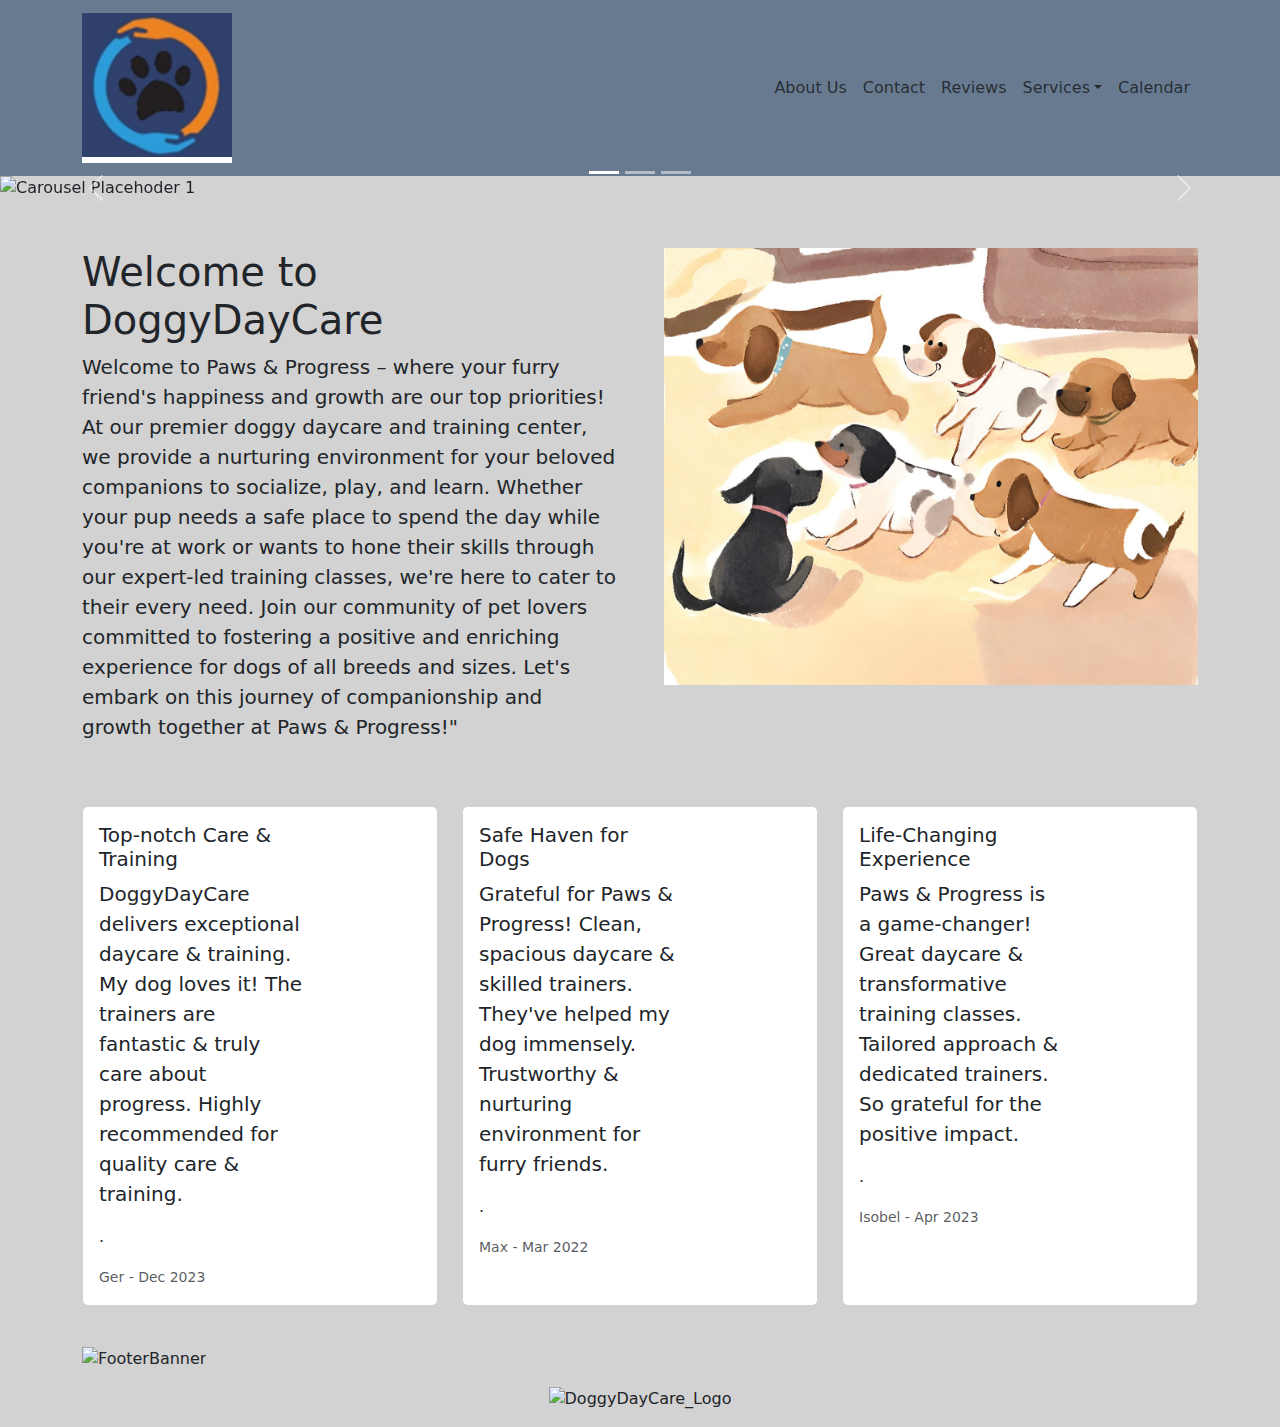
==== home.html @ 93fba358 "initial load" ====
<!DOCTYPE html>
<html lang="en">
<head>
    <meta charset="UTF-8">
    <meta name="viewport" content="width=device-width, initial-scale=1.0">
    <title>DoggyDayCare</title>
    <!--bootstrap css-->
    <link href="https://cdn.jsdelivr.net/npm/bootstrap@5.3.3/dist/css/bootstrap.min.css" rel="stylesheet" integrity="sha384-QWTKZyjpPEjISv5WaRU9OFeRpok6YctnYmDr5pNlyT2bRjXh0JMhjY6hW+ALEwIH" crossorigin="anonymous">
    <!--style-->
    <style>
    .social-icon-container {
    text-align: center;
    border-radius: 50%;
    border: 2px solid #000;
    width: 40px; /* Adjust size as needed */
    height: 40px; /* Adjust size as needed */
    line-height: 40px; /* Adjust size as needed */
    }
    .social-icon-container svg {
    width: 20px; /* Adjust size as needed */
    height: 20px; /* Adjust size as needed */
    vertical-align: middle;
    }
    .navbar-custom{
      background-color: #687a8f;
    }
    </style>
    <!--favicon--> <!--need to update image used-->
    <link rel="apple-touch-icon" sizes="180x180" href="images/favicon/apple-touch-icon.png">
    <link rel="icon" type="image/png" sizes="32x32" href="images/favicon/favicon-32x32.png">
    <link rel="icon" type="image/png" sizes="16x16" href="images/favicon/favicon-16x16.png">
    <link rel="manifest" href="images/favicon/site.webmanifest">
    <link rel="mask-icon" href="images/favicon/safari-pinned-tab.svg" color="#5bbad5">
    <meta name="msapplication-TileColor" content="#da532c">
    <meta name="theme-color" content="#ffffff">
    
  </head>
  <body style="background-color: #d2d2d2;">
    <!--navbar--><!--need to update image for logo-->
    <nav class="navbar navbar-expand-lg navbar-custom">
        <div class="container">
          <a class="navbar-brand" href="home.html"><img src ="media/images/DoggyDayCare_Logo.png" alt="DoggyDayCare Logo" height="150"></a>
          <button class="navbar-toggler" type="button" data-bs-toggle="collapse" data-bs-target="#navbarNav" aria-controls="navbarNav" aria-expanded="false" aria-label="Toggle navigation">
            <span class="navbar-toggler-icon"></span>
          </button>
          <div class="collapse navbar-collapse" id="navbarNav">
            <ul class="navbar-nav ms-auto">
              <li class="nav-item">
                <a class="nav-link" href="/about/about.html">About Us</a>
              </li>
              <li class="nav-item">
                <a class="nav-link" href="/contact/contact.html">Contact</a>
              </li>
              <li class="nav-item">
                <a class="nav-link" href="/reviews/reviews.html">Reviews</a>
              </li>
              <li class="nav-item dropdown">
                <a class="nav-link dropdown-toggle" href="/services/services.html" role="button" data-bs-toggle="dropdown" aria-expanded="false">Services</a>
                <ul class="dropdown-menu">
                  <li><a class="dropdown-item" href="/services/services.html#Class1">Class1 Placeholder</a></li>
                  <li><a class="dropdown-item" href="/services/services.html#Class2">Class2 Placeholder</a></li>
                  <li><a class="dropdown-item" href="services.html#Class3">Class3 Placeholder</a></li>
                </ul>
              </li>
              <li class="nav-item">
                <a class="nav-link" href="/calendar/calendar.html">Calendar</a>
              </li>
            </ul>
          </div>
        </div>
      </nav>

    <!--carousel of images-->
    <div id="carouselExampleIndicators" class="carousel slide">
      <div class="carousel-indicators">
        <button type="button" data-bs-target="#carouselExampleIndicators" data-bs-slide-to="0" class="active" aria-current="true" aria-label="Slide 1"></button>
        <button type="button" data-bs-target="#carouselExampleIndicators" data-bs-slide-to="1" aria-label="Slide 2"></button>
        <button type="button" data-bs-target="#carouselExampleIndicators" data-bs-slide-to="2" aria-label="Slide 3"></button>
      </div>
      <div class="carousel-inner">
        <div class="carousel-item active">
          <img src="/media/images/banner1.png" style=max-height:350px; class="d-block w-100" alt="Carousel Placehoder 1">
          <div class="carousel-caption d-none d-md-block">
            <h5>Slide Label</h5>
            <p>Slide Text Blurb</p>
          </div>
        </div>
        <div class="carousel-item">
          <img src="/media/images/banner2.png" style=max-height:350px class="d-block w-100" alt="Carousel Placehoder 2">
        </div>
        <div class="carousel-item">
          <img src="############" height="auto" class="d-block w-100" alt="Carousel Placehoder 3">
        </div>
      </div>
      <button class="carousel-control-prev" type="button" data-bs-target="#carouselExampleIndicators" data-bs-slide="prev">
        <span class="carousel-control-prev-icon" aria-hidden="true"></span>
        <span class="visually-hidden">Previous</span>
      </button>
      <button class="carousel-control-next" type="button" data-bs-target="#carouselExampleIndicators" data-bs-slide="next">
        <span class="carousel-control-next-icon" aria-hidden="true"></span>
        <span class="visually-hidden">Next</span>
      </button>
  </div>

    <!--div container welcome to DoggyDayCare-->
      <div class="container my-5">
        <div class="row gx-5">
          <div class="col-lg-6">
              <h1>Welcome to DoggyDayCare</h1>
              <p class="lead">Welcome to Paws & Progress – where your furry friend's happiness and growth are our top priorities! At our premier doggy daycare and training center, we provide a nurturing environment for your beloved companions to socialize, play, and learn. Whether your pup needs a safe place to spend the day while you're at work or wants to hone their skills through our expert-led training classes, we're here to cater to their every need. Join our community of pet lovers committed to fostering a positive and enriching experience for dogs of all breeds and sizes. Let's embark on this journey of companionship and growth together at Paws & Progress!"</p>
          </div>
          <div class="col-lg-6">
            <div>
                <img src="/media/images/puppierplaying.jpeg" alt="Watercolour image of puppies playing" class="img-fluid">
            </div>
          </div>
        </div>
      </div>

    <!--div container for review cards, reviews all 250 characters-->
    <!--horizontal cards-->
    <div class="container my-4">
      <div class="row justify-content-between">
        <div class="col-lg-4 mb-3">
          <div class="card h-100" style="max-width: 540px;">
            <div class="row g-0">
              <div class="col-md-8">
                <div class="card-body">
                  <h5 class="card-title">Top-notch Care & Training</h5>
                  <p class="lead">DoggyDayCare delivers exceptional daycare & training. My dog loves it! The trainers are fantastic & truly care about progress. Highly recommended for quality care & training.</p>
                  <p class="card-text">.</p>
                  <p class="card-text"><small class="text-muted">Ger - Dec 2023</small></p>
                </div>
              </div>
            </div>
          </div>
        </div>
        <div class="col-lg-4 mb-3">
          <div class="card h-100" style="max-width: 540px;">
            <div class="row g-0">
              <div class="col-md-8">
                <div class="card-body">
                  <h5 class="card-title">Safe Haven for Dogs</h5>
                  <p class="lead">Grateful for Paws & Progress! Clean, spacious daycare & skilled trainers. They've helped my dog immensely. Trustworthy & nurturing environment for furry friends.</p>
                  <p class="card-text">.</p>
                  <p class="card-text"><small class="text-muted">Max - Mar 2022</small></p>
                </div>
              </div>
            </div>
          </div>
        </div>
        <div class="col-lg-4 mb-3">
          <div class="card h-100" style="max-width: 540px;">
            <div class="row g-0">
              <div class="col-md-8">
                <div class="card-body">
                  <h5 class="card-title">Life-Changing Experience</h5>
                  <p class="lead">Paws & Progress is a game-changer! Great daycare & transformative training classes. Tailored approach & dedicated trainers. So grateful for the positive impact.</p>
                  <p class="card-text">.</p>
                  <p class="card-text"><small class="text-muted">Isobel - Apr 2023</small></p>
                </div>
              </div>
            </div>
          </div>
        </div>
      </div>
    </div>   


    <!--container of footer banner????????-->
    <div class="container">
      <div class="row">
        <div class="col-12">
          <img src="############" alt="FooterBanner" class="img-fluid" style="margin: 0; padding: 0;">
        </div>
    </div>
    
    <!--footer logo-->
    <div id="footer" class="container">
      <footer>
        <div class="row my-2 justify-content-between text-center">
          <div class="col-3 my-2"></div>
          <div class="col-6 my-2">
            <img src="#######" alt="DoggyDayCare_Logo" height="50">
          </div>
          <div class="col-3 my-2"></div>
        </div>
      </footer>
    </div>

<!--Bootstrap JS Code-->
<script src="https://cdn.jsdelivr.net/npm/bootstrap@5.3.3/dist/js/bootstrap.bundle.min.js" integrity="sha384-YvpcrYf0tY3lHB60NNkmXc5s9fDVZLESaAA55NDzOxhy9GkcIdslK1eN7N6jIeHz" crossorigin="anonymous"></script>
</body>
</html>
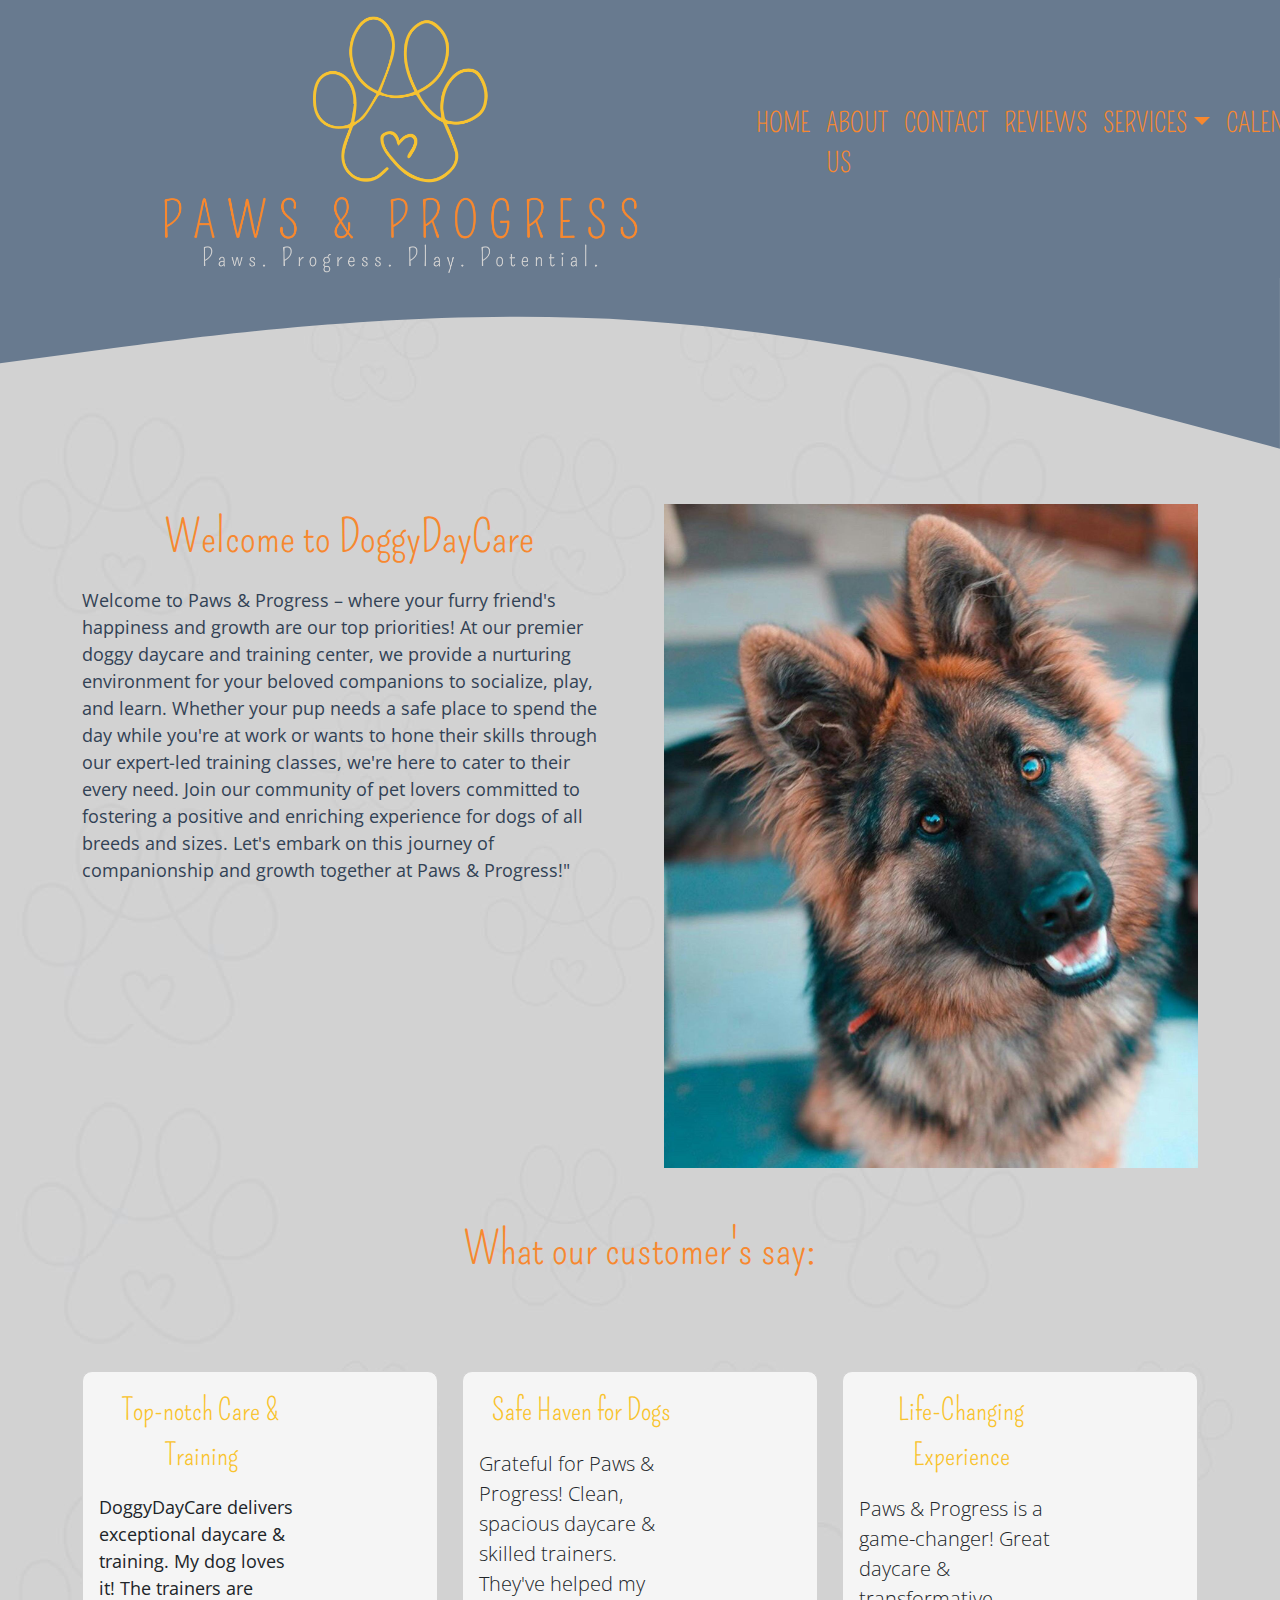
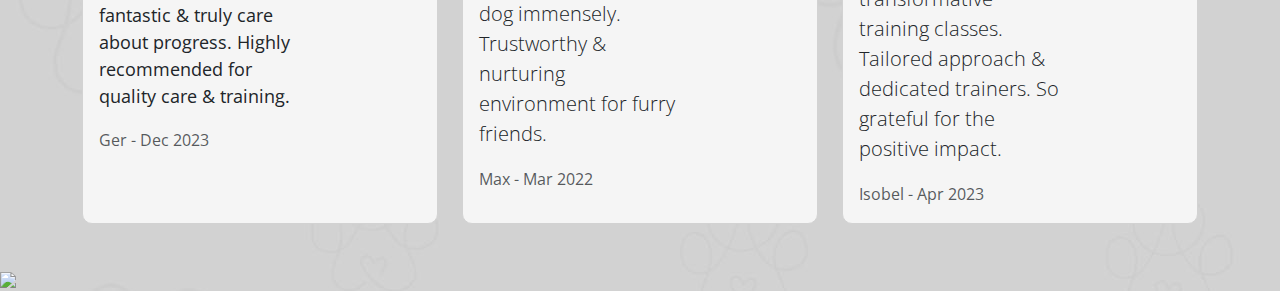
==== commit d40b8522: "Merge branch 'main' of https://github.com/sfmullins/doggydaycare" ====
--- a/home.html
+++ b/home.html
@@ -1,192 +1,136 @@
 <!DOCTYPE html>
 <html lang="en">
 <head>
-    <meta charset="UTF-8">
-    <meta name="viewport" content="width=device-width, initial-scale=1.0">
-    <title>DoggyDayCare</title>
-    <!--bootstrap css-->
-    <link href="https://cdn.jsdelivr.net/npm/bootstrap@5.3.3/dist/css/bootstrap.min.css" rel="stylesheet" integrity="sha384-QWTKZyjpPEjISv5WaRU9OFeRpok6YctnYmDr5pNlyT2bRjXh0JMhjY6hW+ALEwIH" crossorigin="anonymous">
-    <!--style-->
-    <style>
-    .social-icon-container {
-    text-align: center;
-    border-radius: 50%;
-    border: 2px solid #000;
-    width: 40px; /* Adjust size as needed */
-    height: 40px; /* Adjust size as needed */
-    line-height: 40px; /* Adjust size as needed */
-    }
-    .social-icon-container svg {
-    width: 20px; /* Adjust size as needed */
-    height: 20px; /* Adjust size as needed */
-    vertical-align: middle;
-    }
-    .navbar-custom{
-      background-color: #687a8f;
-    }
-    </style>
-    <!--favicon--> <!--need to update image used-->
-    <link rel="apple-touch-icon" sizes="180x180" href="images/favicon/apple-touch-icon.png">
-    <link rel="icon" type="image/png" sizes="32x32" href="images/favicon/favicon-32x32.png">
-    <link rel="icon" type="image/png" sizes="16x16" href="images/favicon/favicon-16x16.png">
-    <link rel="manifest" href="images/favicon/site.webmanifest">
-    <link rel="mask-icon" href="images/favicon/safari-pinned-tab.svg" color="#5bbad5">
-    <meta name="msapplication-TileColor" content="#da532c">
-    <meta name="theme-color" content="#ffffff">
-    
-  </head>
-  <body style="background-color: #d2d2d2;">
-    <!--navbar--><!--need to update image for logo-->
-    <nav class="navbar navbar-expand-lg navbar-custom">
-        <div class="container">
-          <a class="navbar-brand" href="home.html"><img src ="media/images/DoggyDayCare_Logo.png" alt="DoggyDayCare Logo" height="150"></a>
-          <button class="navbar-toggler" type="button" data-bs-toggle="collapse" data-bs-target="#navbarNav" aria-controls="navbarNav" aria-expanded="false" aria-label="Toggle navigation">
-            <span class="navbar-toggler-icon"></span>
-          </button>
-          <div class="collapse navbar-collapse" id="navbarNav">
-            <ul class="navbar-nav ms-auto">
-              <li class="nav-item">
-                <a class="nav-link" href="/about/about.html">About Us</a>
-              </li>
-              <li class="nav-item">
-                <a class="nav-link" href="/contact/contact.html">Contact</a>
-              </li>
-              <li class="nav-item">
-                <a class="nav-link" href="/reviews/reviews.html">Reviews</a>
-              </li>
-              <li class="nav-item dropdown">
-                <a class="nav-link dropdown-toggle" href="/services/services.html" role="button" data-bs-toggle="dropdown" aria-expanded="false">Services</a>
-                <ul class="dropdown-menu">
-                  <li><a class="dropdown-item" href="/services/services.html#Class1">Class1 Placeholder</a></li>
-                  <li><a class="dropdown-item" href="/services/services.html#Class2">Class2 Placeholder</a></li>
-                  <li><a class="dropdown-item" href="services.html#Class3">Class3 Placeholder</a></li>
-                </ul>
-              </li>
-              <li class="nav-item">
-                <a class="nav-link" href="/calendar/calendar.html">Calendar</a>
-              </li>
-            </ul>
-          </div>
-        </div>
-      </nav>
+  <meta charset="UTF-8">
+  <meta name="viewport" content="width=device-width, initial-scale=1.0">
+  <title>DoggyDayCare</title>
+  <!--bootstrap css-->
+  <link href="https://cdn.jsdelivr.net/npm/bootstrap@5.3.3/dist/css/bootstrap.min.css" rel="stylesheet" integrity="sha384-QWTKZyjpPEjISv5WaRU9OFeRpok6YctnYmDr5pNlyT2bRjXh0JMhjY6hW+ALEwIH" crossorigin="anonymous">
+  <!--style-->
+  <link rel="preconnect" href="https://fonts.googleapis.com">
+  <link rel="preconnect" href="https://fonts.gstatic.com" crossorigin>
+  <link href="https://fonts.googleapis.com/css2?family=Open+Sans:ital,wght@0,300..800;1,300..800&family=Pompiere&display=swap" rel="stylesheet">
+  <link rel="stylesheet" href="../style.css">
+  
+</head>
+<body>
+<!--navbar-->
+<nav class="navbar navbar-expand-lg navbar-custom pb-0">
+  <div class="container">
+    <a class="navbar-brand" href="../home.html"><img src ="../media/images/pawsprogresslogo.png" alt="PawsProgress_Logo" height="260"></a>
+    <button class="navbar-toggler" type="button" data-bs-toggle="collapse" data-bs-target="#navbarNav" aria-controls="navbarNav" aria-expanded="false" aria-label="Toggle navigation">
+      <span class="navbar-toggler-icon"></span>
+    </button>
+    <div class="collapse navbar-collapse" id="navbarNav">
+      <ul class="navbar-nav ms-auto">
+        <li class="nav-item">
+            <a class="nav-link" href="../home.html">HOME</a>
+        </li>
+        <li class="nav-item">
+          <a class="nav-link" href="../about/about.html">ABOUT US</a>
+        </li>
+        <li class="nav-item">
+          <a class="nav-link" href="../contact/contact.html">CONTACT</a>
+        </li>
+        <li class="nav-item">
+          <a class="nav-link" href="../reviews/reviews.html">REVIEWS</a>
+        </li>
+        <li class="nav-item dropdown">
+          <a class="nav-link dropdown-toggle" href="../services/services.html" role="button" data-bs-toggle="dropdown" aria-expanded="false">SERVICES</a>
+          <ul class="dropdown-menu">
+              <li><a class="dropdown-item" href="../services/services.html#Class1">Class1 Placeholder</a></li>
+              <li><a class="dropdown-item" href="../services/services.html#Class2">Class2 Placeholder</a></li>
+              <li><a class="dropdown-item" href="../services/services.html#Class3">Class3 Placeholder</a></li>
+          </ul>
+        </li>
+        <li class="nav-item">
+          <a class="nav-link" href="../calendar/calendar.html">CALENDAR</a>
+        </li>
+      </ul>
+    </div>
+  </div>
+</nav>
+<div class="image-fluid">
+  <svg xmlns="http://www.w3.org/2000/svg" viewBox="0 0 1440 200"><path fill="#687A8F " fill-opacity="1" d="M0,96L120,80C240,64,480,32,720,48C960,64,1200,128,1320,160L1440,192L1440,0L1320,0C1200,0,960,0,720,0C480,0,240,0,120,0L0,0Z"></path></svg>
+</div>
 
-    <!--carousel of images-->
-    <div id="carouselExampleIndicators" class="carousel slide">
-      <div class="carousel-indicators">
-        <button type="button" data-bs-target="#carouselExampleIndicators" data-bs-slide-to="0" class="active" aria-current="true" aria-label="Slide 1"></button>
-        <button type="button" data-bs-target="#carouselExampleIndicators" data-bs-slide-to="1" aria-label="Slide 2"></button>
-        <button type="button" data-bs-target="#carouselExampleIndicators" data-bs-slide-to="2" aria-label="Slide 3"></button>
+<!--div container welcome to DoggyDayCare-->
+  <div class="container my-5">
+    <div class="row gx-5">
+      <div class="col-lg-6">
+          <p class="apricot">Welcome to DoggyDayCare</p>
+          <p>Welcome to Paws & Progress – where your furry friend's happiness and growth are our top priorities! At our premier doggy daycare and training center, we provide a nurturing environment for your beloved companions to socialize, play, and learn. Whether your pup needs a safe place to spend the day while you're at work or wants to hone their skills through our expert-led training classes, we're here to cater to their every need. Join our community of pet lovers committed to fostering a positive and enriching experience for dogs of all breeds and sizes. Let's embark on this journey of companionship and growth together at Paws & Progress!"</p>
       </div>
-      <div class="carousel-inner">
-        <div class="carousel-item active">
-          <img src="/media/images/banner1.png" style=max-height:350px; class="d-block w-100" alt="Carousel Placehoder 1">
-          <div class="carousel-caption d-none d-md-block">
-            <h5>Slide Label</h5>
-            <p>Slide Text Blurb</p>
-          </div>
-        </div>
-        <div class="carousel-item">
-          <img src="/media/images/banner2.png" style=max-height:350px class="d-block w-100" alt="Carousel Placehoder 2">
-        </div>
-        <div class="carousel-item">
-          <img src="############" height="auto" class="d-block w-100" alt="Carousel Placehoder 3">
+      <div class="col-lg-6">
+        <div>
+            <img src="/media/images/gsd_tilt.jpg" alt="Image of a German Shepard with its head tilted to the side" class="img-fluid">
         </div>
       </div>
-      <button class="carousel-control-prev" type="button" data-bs-target="#carouselExampleIndicators" data-bs-slide="prev">
-        <span class="carousel-control-prev-icon" aria-hidden="true"></span>
-        <span class="visually-hidden">Previous</span>
-      </button>
-      <button class="carousel-control-next" type="button" data-bs-target="#carouselExampleIndicators" data-bs-slide="next">
-        <span class="carousel-control-next-icon" aria-hidden="true"></span>
-        <span class="visually-hidden">Next</span>
-      </button>
+    </div>
   </div>
 
-    <!--div container welcome to DoggyDayCare-->
-      <div class="container my-5">
-        <div class="row gx-5">
-          <div class="col-lg-6">
-              <h1>Welcome to DoggyDayCare</h1>
-              <p class="lead">Welcome to Paws & Progress – where your furry friend's happiness and growth are our top priorities! At our premier doggy daycare and training center, we provide a nurturing environment for your beloved companions to socialize, play, and learn. Whether your pup needs a safe place to spend the day while you're at work or wants to hone their skills through our expert-led training classes, we're here to cater to their every need. Join our community of pet lovers committed to fostering a positive and enriching experience for dogs of all breeds and sizes. Let's embark on this journey of companionship and growth together at Paws & Progress!"</p>
-          </div>
-          <div class="col-lg-6">
-            <div>
-                <img src="/media/images/puppierplaying.jpeg" alt="Watercolour image of puppies playing" class="img-fluid">
+<!--reviews, horizontal cards, 250 characters-->
+<div class="container pb-5">
+  <div class="row">
+    <div class="col-lg-3"></div><!--spacing-->
+    <div class="col-lg-6" style="text-align: center;">
+      <p class="apricot">What our customer's say:</p>
+    </div>
+    <div class="col-lg-3"></div><!--spacing-->
+    </div>
+</div>
+
+<div class="container my-4">
+  <div class="row justify-content-between">
+    <div class="col-lg-4 mb-3">
+      <div class="card h-100" style="max-width: 540px; background-color: whitesmoke;">
+        <div class="row g-0">
+          <div class="col-md-8">
+            <div class="card-body">
+              <p class="lemon-smaller">Top-notch Care & Training</p>
+              <p>DoggyDayCare delivers exceptional daycare & training. My dog loves it! The trainers are fantastic & truly care about progress. Highly recommended for quality care & training.</p>
+              <p class="card-text"><small class="text-muted">Ger - Dec 2023</small></p>
             </div>
           </div>
         </div>
       </div>
-
-    <!--div container for review cards, reviews all 250 characters-->
-    <!--horizontal cards-->
-    <div class="container my-4">
-      <div class="row justify-content-between">
-        <div class="col-lg-4 mb-3">
-          <div class="card h-100" style="max-width: 540px;">
-            <div class="row g-0">
-              <div class="col-md-8">
-                <div class="card-body">
-                  <h5 class="card-title">Top-notch Care & Training</h5>
-                  <p class="lead">DoggyDayCare delivers exceptional daycare & training. My dog loves it! The trainers are fantastic & truly care about progress. Highly recommended for quality care & training.</p>
-                  <p class="card-text">.</p>
-                  <p class="card-text"><small class="text-muted">Ger - Dec 2023</small></p>
-                </div>
-              </div>
-            </div>
-          </div>
-        </div>
-        <div class="col-lg-4 mb-3">
-          <div class="card h-100" style="max-width: 540px;">
-            <div class="row g-0">
-              <div class="col-md-8">
-                <div class="card-body">
-                  <h5 class="card-title">Safe Haven for Dogs</h5>
-                  <p class="lead">Grateful for Paws & Progress! Clean, spacious daycare & skilled trainers. They've helped my dog immensely. Trustworthy & nurturing environment for furry friends.</p>
-                  <p class="card-text">.</p>
-                  <p class="card-text"><small class="text-muted">Max - Mar 2022</small></p>
-                </div>
-              </div>
-            </div>
-          </div>
-        </div>
-        <div class="col-lg-4 mb-3">
-          <div class="card h-100" style="max-width: 540px;">
-            <div class="row g-0">
-              <div class="col-md-8">
-                <div class="card-body">
-                  <h5 class="card-title">Life-Changing Experience</h5>
-                  <p class="lead">Paws & Progress is a game-changer! Great daycare & transformative training classes. Tailored approach & dedicated trainers. So grateful for the positive impact.</p>
-                  <p class="card-text">.</p>
-                  <p class="card-text"><small class="text-muted">Isobel - Apr 2023</small></p>
-                </div>
-              </div>
+    </div>
+    <div class="col-lg-4 mb-3">
+      <div class="card h-100" style="max-width: 540px; background-color: whitesmoke;">
+        <div class="row g-0">
+          <div class="col-md-8">
+            <div class="card-body">
+              <p class="lemon-smaller">Safe Haven for Dogs</p>
+              <p class="lead">Grateful for Paws & Progress! Clean, spacious daycare & skilled trainers. They've helped my dog immensely. Trustworthy & nurturing environment for furry friends.</p>
+              <p class="card-text"><small class="text-muted">Max - Mar 2022</small></p>
             </div>
           </div>
         </div>
       </div>
-    </div>   
-
-
-    <!--container of footer banner????????-->
-    <div class="container">
-      <div class="row">
-        <div class="col-12">
-          <img src="############" alt="FooterBanner" class="img-fluid" style="margin: 0; padding: 0;">
+    </div>
+    <div class="col-lg-4 mb-3">
+      <div class="card h-100" style="max-width: 540px; background-color: whitesmoke;">
+        <div class="row g-0">
+          <div class="col-md-8">
+            <div class="card-body">
+              <p class="lemon-smaller">Life-Changing Experience</p>
+              <p class="lead">Paws & Progress is a game-changer! Great daycare & transformative training classes. Tailored approach & dedicated trainers. So grateful for the positive impact.</p>
+              <p class="card-text"><small class="text-muted">Isobel - Apr 2023</small></p>
+            </div>
+          </div>
         </div>
+      </div>
     </div>
+  </div>
+</div>
     
-    <!--footer logo-->
-    <div id="footer" class="container">
-      <footer>
-        <div class="row my-2 justify-content-between text-center">
-          <div class="col-3 my-2"></div>
-          <div class="col-6 my-2">
-            <img src="#######" alt="DoggyDayCare_Logo" height="50">
-          </div>
-          <div class="col-3 my-2"></div>
-        </div>
-      </footer>
+<!--footer-->
+<div class="container-fluid p-0 ">
+  <div class="row">
+    <div class="col-lg-12">
+      <img src="../media/images/wave_straighter_footer.svg">
     </div>
+</div>
 
 <!--Bootstrap JS Code-->
 <script src="https://cdn.jsdelivr.net/npm/bootstrap@5.3.3/dist/js/bootstrap.bundle.min.js" integrity="sha384-YvpcrYf0tY3lHB60NNkmXc5s9fDVZLESaAA55NDzOxhy9GkcIdslK1eN7N6jIeHz" crossorigin="anonymous"></script>
--- a/style.css
+++ b/style.css
@@ -0,0 +1,186 @@
+body{
+  font-family: "Open Sans"; sans-serif;
+  color:#324255;
+  font-size:18px;
+  background-image: url("media/images/background.jpg");
+}
+
+.navbar-custom{
+  background-color: #687a8f;
+}
+
+
+li::marker {
+  color:#F7882F;
+}
+
+ul {
+  list-style-position: inside
+}
+
+.apricot{
+  color:#F7882F;
+  font-family:"Pompiere";
+  font-size:45px;
+  text-align: center;
+}
+
+.applesauce-border{
+  color:#687a8f;
+  font-family:"Pompiere";
+  font-size:30px;
+  background-color:#DCC7AA;
+  border-radius:20px;
+  text-align: center;
+ }
+
+.mission{
+  font-family: "Open Sans";
+  border-radius: 20px;
+  text-align: justify;
+  font-size: 18px;
+  border:50px;
+}
+
+.padding{
+  padding:30px;
+
+}
+.about{
+  margin-top:20px;
+  background-color: #BBB;
+  border-radius:20px;
+  font-family: "Open Sans";
+  font-size: 50px;
+}
+
+.text{
+  font-family: "Open Sans";
+  font-size: 18px;
+  text-align: justify;
+}
+
+.list{
+  font-family: "Open Sans";
+  color:#324255;
+  font-size:20px;
+
+}
+.nav-link{
+  font-family: "Pompiere";
+  font-size: 27px;
+  color:#F7882F;
+}
+
+.calendar{
+    
+}
+
+.thankyou{
+  font-style: italic;
+  text-align: center;
+  padding-top: 20px;
+}
+
+.twitter-timeline{
+  background-color: #324255;
+  border-radius: 20px;
+  display: inline-block;
+  padding: 6px 12px 6px 30px;
+  margin: 10px 0;
+  border: #ccc solid 1px;
+  border-radius: 3px;
+  background: #f8f8f8 url("") 8px 8px no-repeat;
+  background-size: 1em 1em;
+}
+
+.thankyouinner{
+background-color:#DCC7AA;
+border-radius: 20px;
+}
+
+.portrait {
+  max-width: 50%;
+  max-height: 50%;
+}
+
+.hidden {
+  display: none;
+}
+
+.portrait {
+  max-width: 50%;
+  max-height: 50%;
+}
+
+.hidden {
+  display: none;
+}
+
+
+.card{
+  background-color:#d2d2d2;
+  border-radius:10px;
+  border-color:#d2d2d2;
+  
+}
+
+.twitter{
+  padding-bottom: 20px;
+  background-color;
+  border-radius:20px;
+  align-items: center;
+}
+
+.facebook{
+  padding-bottom: 20px;
+  border-radius: 30px;
+  align-items: center;
+ 
+}
+
+.blueberry{
+  color:#687a8f;
+  font-family:"Pompiere";
+  font-size:30px;
+  background-color:#DCC7AA;
+  border-radius:20px;
+ 
+}
+
+.social-icon-container {
+  text-align: center;
+  border-radius: 50%;
+  border: 2px solid #000;
+  width: 40px; /* Adjust size as needed */
+  height: 40px; /* Adjust size as needed */
+  line-height: 40px; /* Adjust size as needed */
+  }
+  .social-icon-container svg {
+  width: 20px; /* Adjust size as needed */
+  height: 20px; /* Adjust size as needed */
+  vertical-align: middle;
+  }
+
+  .apricot-smaller{
+    color:#F7882F;
+    font-family:"Pompiere";
+    font-size:30px;
+    text-align: center;
+  }
+  .lemon{
+    color:#f9c32d;
+    font-family:"Pompiere";
+    font-size:45px;
+    text-align: center;
+  }
+  .lemon-smaller{
+    color:#f9c32d;
+    font-family:"Pompiere";
+    font-size:30px;
+    text-align: center;
+  }
+
+
+  
+
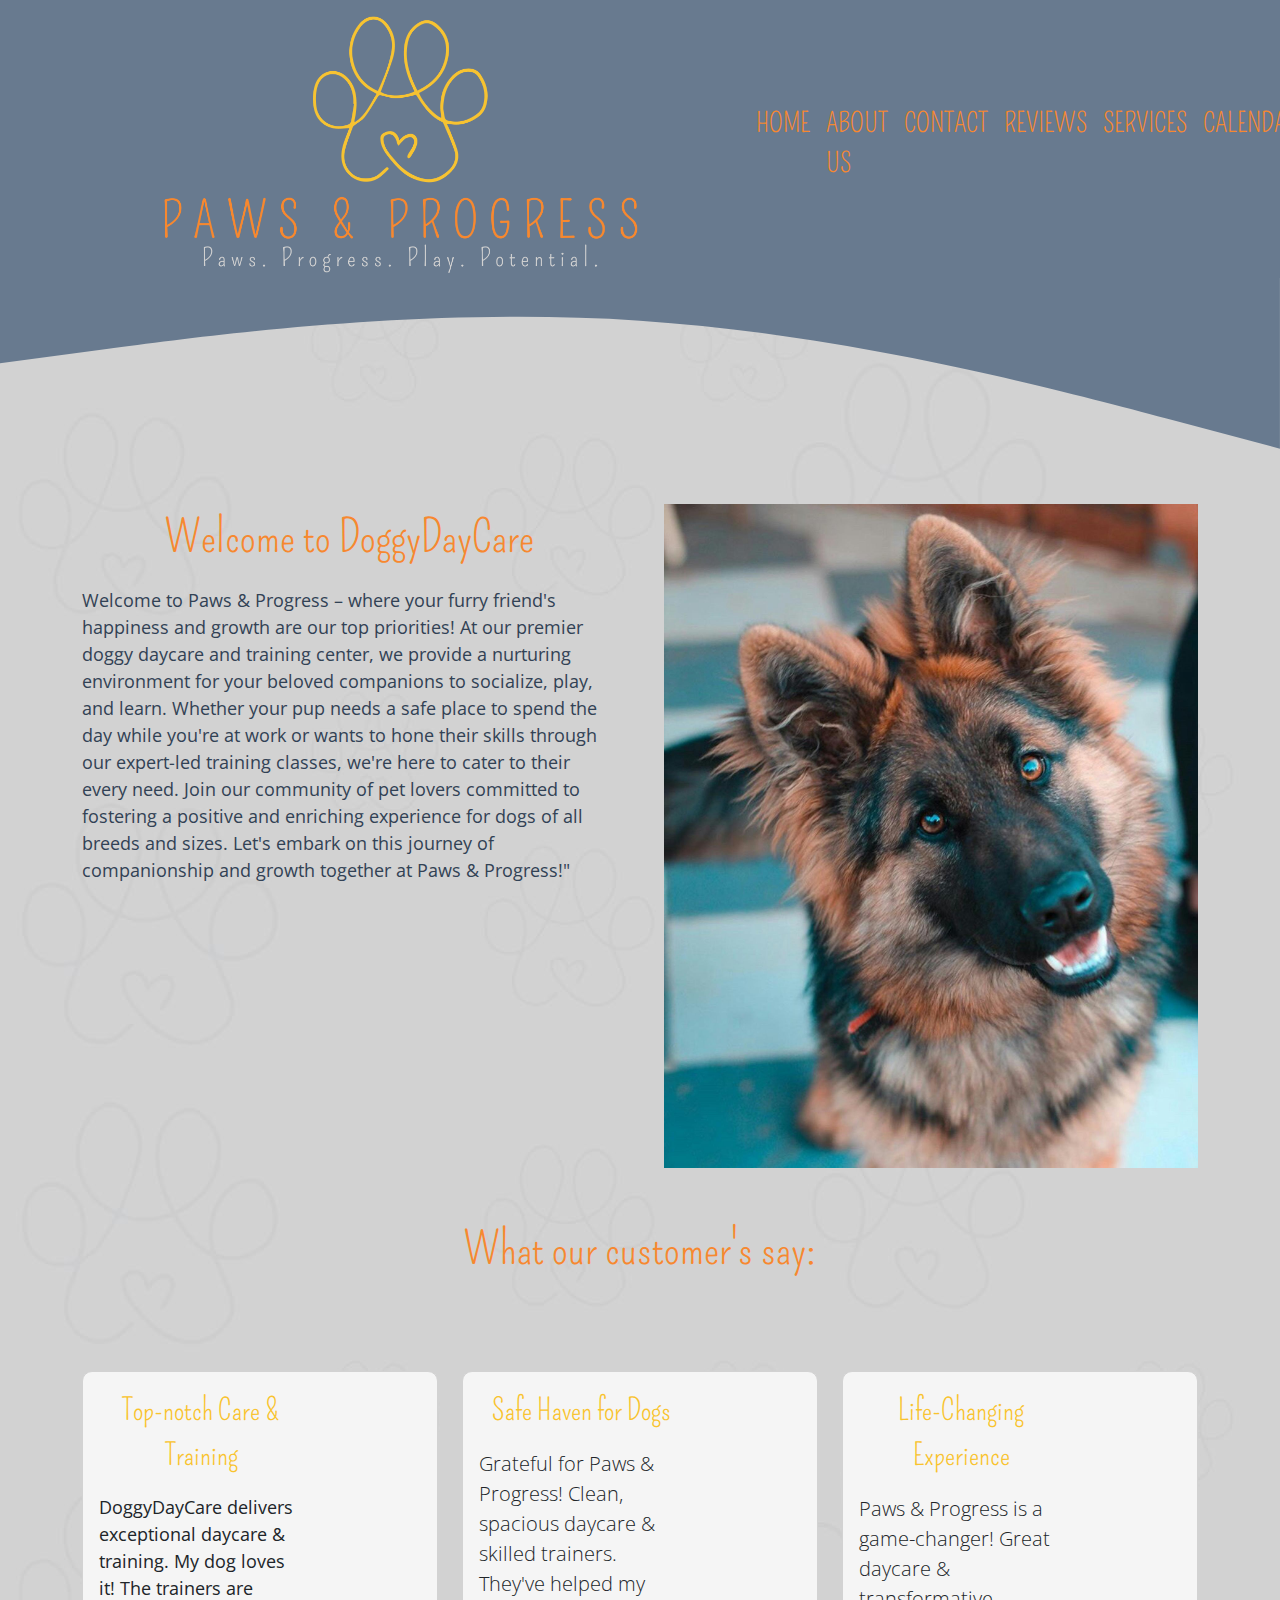
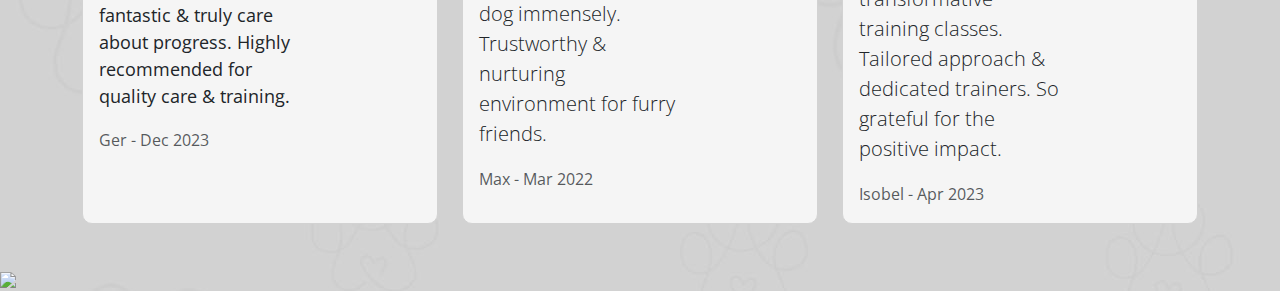
==== commit c5e19e00: "Merge branch 'main' of https://github.com/sfmullins/doggydaycare" ====
--- a/home.html
+++ b/home.html
@@ -1,3 +1,4 @@
+<!--Author: Stephen Mullins-->
 <!DOCTYPE html>
 <html lang="en">
 <head>
@@ -10,14 +11,14 @@
   <link rel="preconnect" href="https://fonts.googleapis.com">
   <link rel="preconnect" href="https://fonts.gstatic.com" crossorigin>
   <link href="https://fonts.googleapis.com/css2?family=Open+Sans:ital,wght@0,300..800;1,300..800&family=Pompiere&display=swap" rel="stylesheet">
-  <link rel="stylesheet" href="../style.css">
+  <link rel="stylesheet" href="style.css">
   
 </head>
 <body>
 <!--navbar-->
 <nav class="navbar navbar-expand-lg navbar-custom pb-0">
   <div class="container">
-    <a class="navbar-brand" href="../home.html"><img src ="../media/images/pawsprogresslogo.png" alt="PawsProgress_Logo" height="260"></a>
+    <a class="navbar-brand" href="home.html"><img src ="../media/images/pawsprogresslogo.png" alt="PawsProgress_Logo" height="260"></a>
     <button class="navbar-toggler" type="button" data-bs-toggle="collapse" data-bs-target="#navbarNav" aria-controls="navbarNav" aria-expanded="false" aria-label="Toggle navigation">
       <span class="navbar-toggler-icon"></span>
     </button>
@@ -35,14 +36,9 @@
         <li class="nav-item">
           <a class="nav-link" href="../reviews/reviews.html">REVIEWS</a>
         </li>
-        <li class="nav-item dropdown">
-          <a class="nav-link dropdown-toggle" href="../services/services.html" role="button" data-bs-toggle="dropdown" aria-expanded="false">SERVICES</a>
-          <ul class="dropdown-menu">
-              <li><a class="dropdown-item" href="../services/services.html#Class1">Class1 Placeholder</a></li>
-              <li><a class="dropdown-item" href="../services/services.html#Class2">Class2 Placeholder</a></li>
-              <li><a class="dropdown-item" href="../services/services.html#Class3">Class3 Placeholder</a></li>
-          </ul>
-        </li>
+        <li class="nav-item">
+          <a class="nav-link" href="../services/services.html">SERVICES</a>
+      </li>
         <li class="nav-item">
           <a class="nav-link" href="../calendar/calendar.html">CALENDAR</a>
         </li>
@@ -63,7 +59,7 @@
       </div>
       <div class="col-lg-6">
         <div>
-            <img src="/media/images/gsd_tilt.jpg" alt="Image of a German Shepard with its head tilted to the side" class="img-fluid">
+            <img src="media/images/gsd_tilt.jpg" alt="Image of a German Shepard with its head tilted to the side" class="img-fluid">
         </div>
       </div>
     </div>
--- a/style.css
+++ b/style.css
@@ -1,5 +1,5 @@
 body{
-  font-family: "Open Sans"; sans-serif;
+  font-family: "Open Sans", sans-serif;
   color:#324255;
   font-size:18px;
   background-image: url("media/images/background.jpg");
@@ -127,7 +127,6 @@
 
 .twitter{
   padding-bottom: 20px;
-  background-color;
   border-radius:20px;
   align-items: center;
 }
